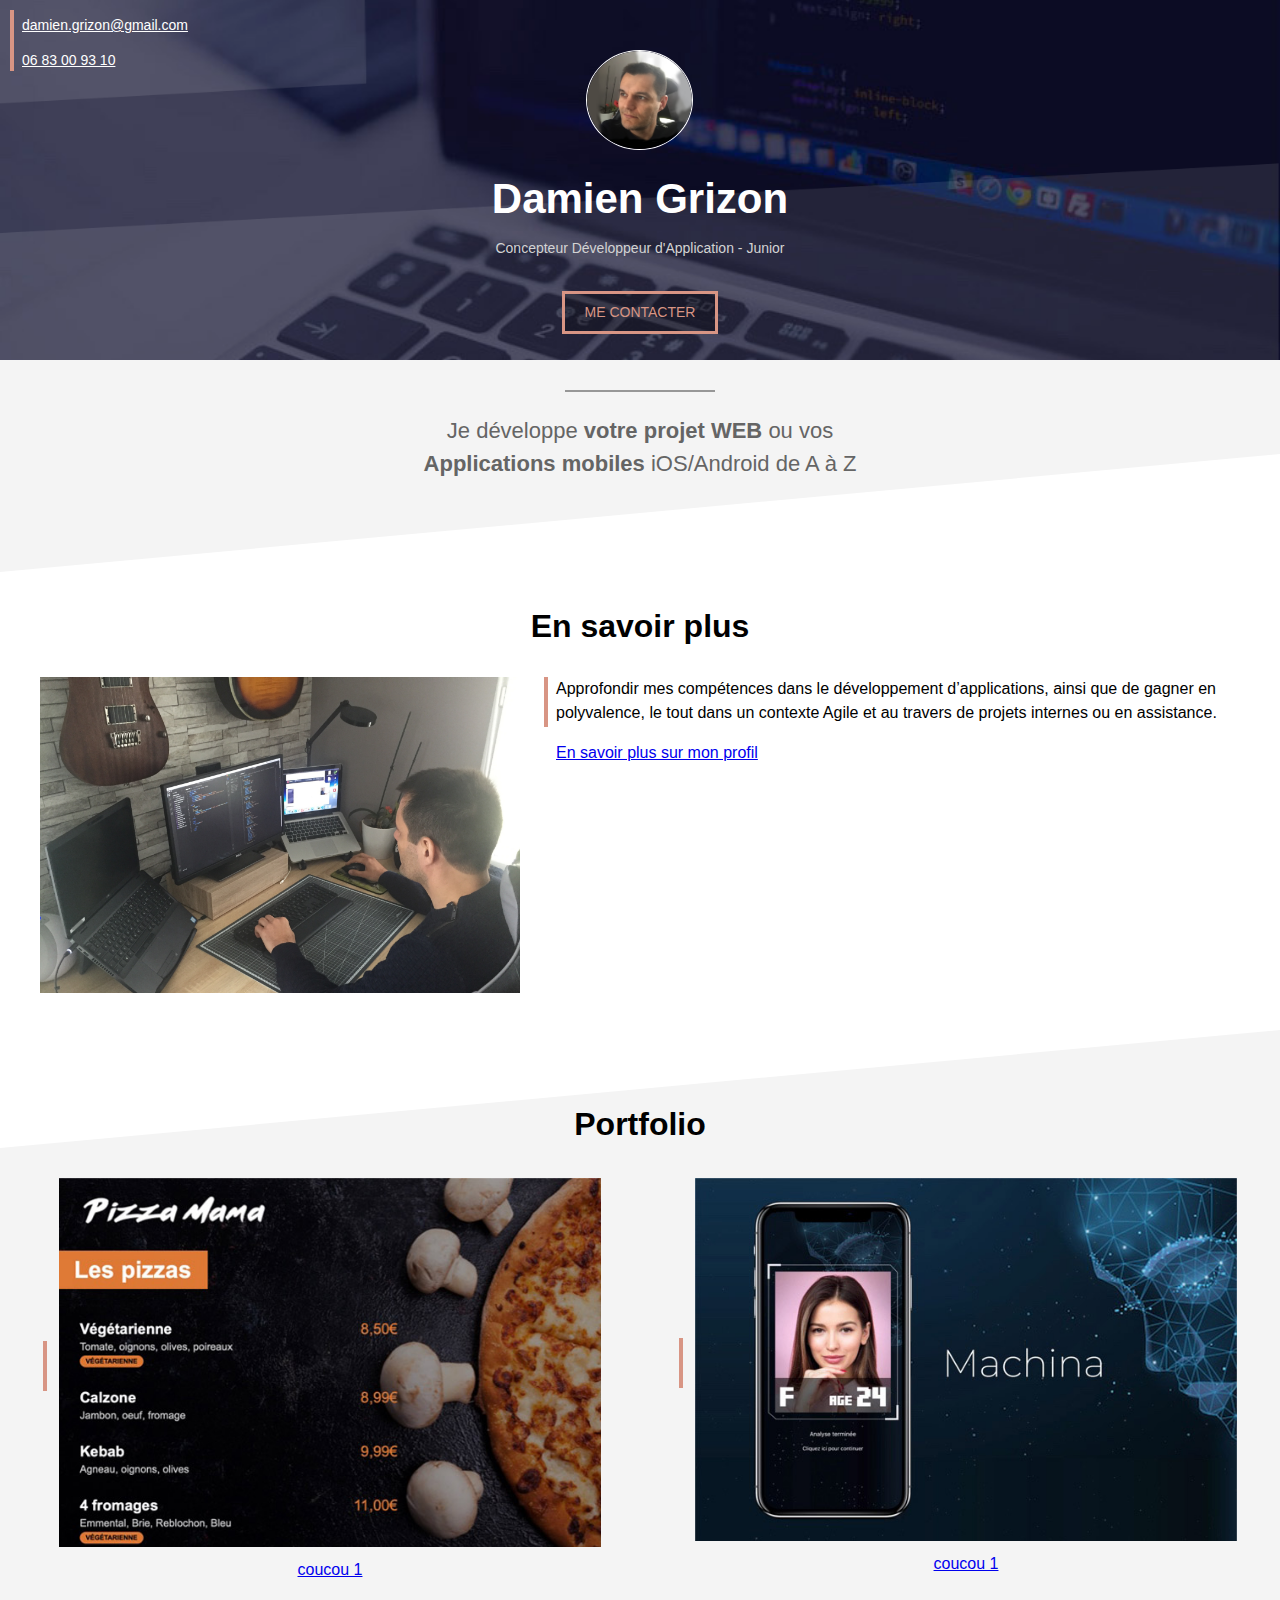
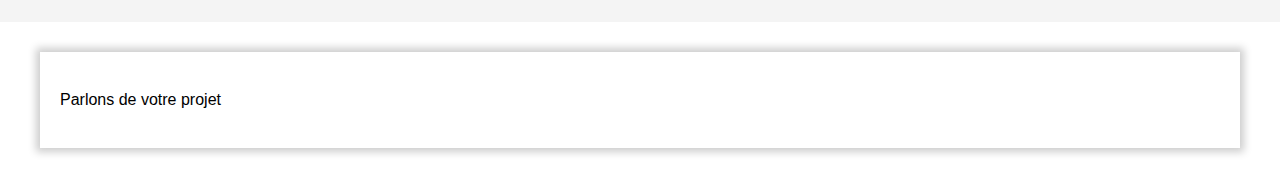
==== index.html @ cc2e8e43 "Add files via upload" ====
<!DOCTYPE html>
<html lang="fr">
<head>
    <meta charset="UTF-8">
    <meta name="viewport" content="width=device-width, initial-scale=1.0">
    <title>Damien Grizon</title>
    <link rel="stylesheet" href="style.css">
</head>
<body>
    <!-- COUVERTURE -->
    <div class="cover">
        <img class= "cover-profile" src = "profile.png"/>
        <H1>Damien Grizon</H1>
        <p>Concepteur Développeur d'Application - Junior</p>
        <div style="text-align: center;">
            <a class = "contact-button" href="mailto:damien.grizon@gmail.com?subject=Contact%20depuis%20damiengrizon.com">me contacter</a>
        </div>
        <div class ="cover-contact">
            <p><a href="mailto:damien.grizon@gmail.com?subject=Contact%20depuis%20damiengrizon.com">damien.grizon@gmail.com</a></p>
            <p><a href="tel:+33683009310">06 83 00 93 10</a></p>
        </div>
    </div>
    <!-- SECTION GRISE 1-->
    <div class="section section-grise1">
        <div class="separateur"></div>
    <p>Je développe <b>votre projet WEB</b> ou vos <b>Applications mobiles</b> iOS/Android de A à Z</p>
    </div>
    <!-- SECTION BLANCHE-->
    <div class="section">
        <h2>En savoir plus</h2>
        <img src="profile2.jpg" class="col40">
        <div class="col60 float-right" style="padding-left: 2%;">
            <div class="texte-avec-ligne-verticale">
                <p style="margin-top: 0px;">Approfondir mes compétences dans le développement d’applications, ainsi que de gagner en polyvalence, le tout dans un contexte Agile et au travers de projets internes ou en assistance.</p>
                <a href="#">En savoir plus sur mon profil</a>
            </div>          
        </div>
    </div>
    <!-- SECTION GRISE 2-->
    <div class="section section-grise2">
        <h2>Portfolio</h2>
        <table class="col-portfolio inlineblock"> 
            <tr>
                <td><div class="barre-verticale"></div></td>
                <td><img src="project1small.jpg" style="width: 100%;"></td>
            </tr>
            <tr>
                <td></td>
                <td><a href="#">coucou 1</a></td>
            </tr>
        </table>
        <table class="col-portfolio float-right"> 
            <tr>
              <td><div class="barre-verticale"></div></td>
                <td><img src="project2small.jpg" style="width: 100%;"></td>
            </tr>
            <tr>
                <td ></td>
                <td ><a href="#">coucou 1</a></td>
            </tr>
        </table>
    </div>
    <!-- SECTION blanche 2-->
    <div class="frame">
        <p>Parlons de votre projet</p>
        
    </div>
</body>
<html>
---- style.css ----
*{
    box-sizing: border-box;
}
:root{
    --color1:#D89584;
    --color2:#f4f4f4;
}
body{
    margin: 0;
    font-family: Arial, Helvetica, sans-serif;
    line-height: 1.5;
}
div.cover{
    height: 360px;
    background: url(cover_overlay.png)no-repeat center/100% 100%, url(cover.jpg)no-repeat center/cover;
    position: relative;
}
img.cover-profile{
    height: 100px;
    position: relative;
    left: 50%;
    margin-left: -54px;
    margin-top: 50px;
    border-style: solid ;
    border-width: 1px;
    border-color: white;
    border-radius: 50%;
}
h1{
    color: white;
    text-align: center;
    font-size: 42px;
    margin-top: 10px;
    margin-bottom: 0px;
}
div.cover p{
    color: lightgrey;
    text-align: center;
    margin-top: 8px;
    font-size: 14px;
}
div.cover-contact{
    position: absolute;
    top: 10px;
    left: 10px;
    border-left: 4px solid var(--color1);
    padding-left: 8px;
}
div.cover-contact p{
    text-align: left;
    margin-top: 5px;
    margin-bottom: 0px;
}
div.cover-contact p:first-child{
    margin-bottom: 14px;
}
div.cover-contact *{
    color: white;
    font-size: 14px;
}
a.contact-button{
    color: var(--color1);
    border: 3px solid var(--color1) ;
    padding: 8px 20px;
    background-color:#00000040;
    text-transform: uppercase;
    font-size: 14px;
    text-decoration: none;
    display: inline-block;
    margin-top : 18px;
}
a.contact-button:hover{
    color: white;
    border: 3px solid white ;
}
div.section{
    padding-left: 40px;
    padding-right: 40px;
    padding-top: 30px;
    padding-bottom: 30px;
    overflow: auto;
}
div.section-grise1{
    background: url("triangle2white.svg") no-repeat center bottom/100% ;
    background-color: var(--color2);
    padding-bottom: 70px;
}
div.section-grise2{
    background: url("triangle1white.svg") no-repeat center top/100% ;
    background-color: var(--color2);
    padding-top: 70px;
}
h2{
    text-align: center;
    font-size: 32px;
    margin-top: 0px;
}
div.separateur{
    color: #979797;
    border : 1px solid;
    width: 150px;
    text-align: center;
    position: relative;
    margin-left: -75px;
    left: 50%;
}
div.section-grise1 p {
    text-align: center;
    font-size: 22px;
    color: #656565;
    max-width: 450px;
    margin-left: auto;
    margin-right: auto;
}
img.cover-profile2{
    max-width: 300px;
}
.col40{
    width: 40%;
}
.col-portfolio{
    width: 47%;
    text-align: center;
}
.col60{
    width: 60%;
}
.float-right{
    float: right;
}
.inlineblock{
    display: inline-block;
}
.texte-avec-ligne-verticale{
    margin: 0px;
    border-left: 4px solid var(--color1);
    padding-left: 8px;
    height: 50px;
}
div.texte-avec-ligne-verticale{
    margin: 0px;
    border-left: 4px solid var(--color1);
    padding-left: 8px;
    height: 50px;
    display: inline-block;
}
div.barre-verticale{
    height: 50px;
    width: 4px;
    background-color: var(--color1);
    margin-right: 8px;
}
div.frame{
    margin: 30px 40px 30px 40px;
    padding: 20px;
    box-shadow: 0px 0px 8px 4px rgba(0,0,0,0.2);

}
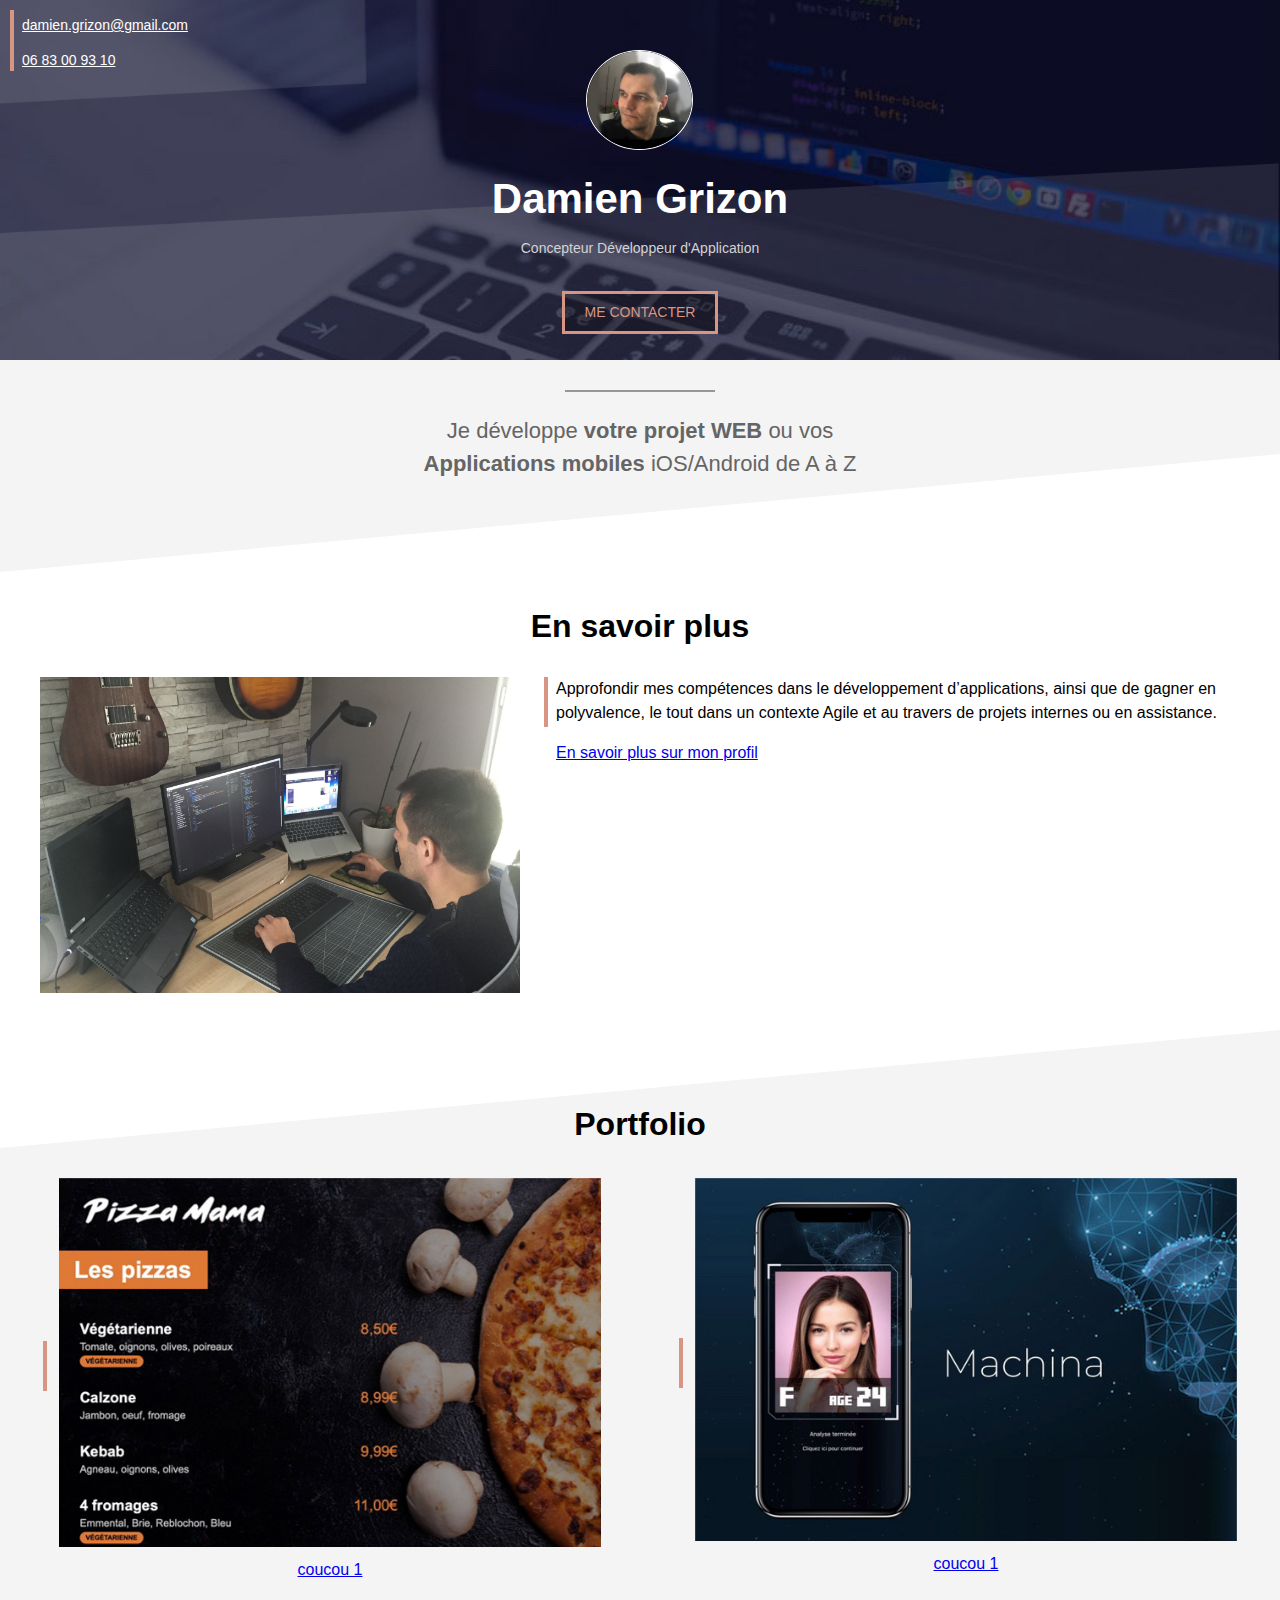
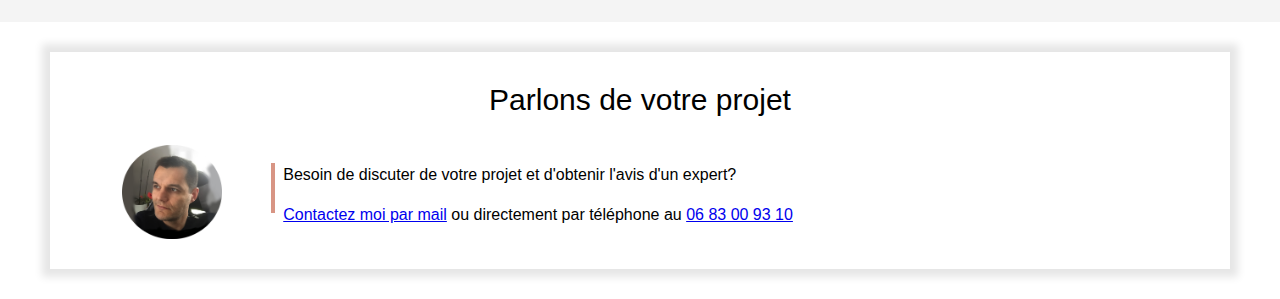
==== commit 4053acf1: "Add files via upload" ====
--- a/index.html
+++ b/index.html
@@ -11,7 +11,7 @@
     <div class="cover">
         <img class= "cover-profile" src = "profile.png"/>
         <H1>Damien Grizon</H1>
-        <p>Concepteur Développeur d'Application - Junior</p>
+        <p>Concepteur Développeur d'Application</p>
         <div style="text-align: center;">
             <a class = "contact-button" href="mailto:damien.grizon@gmail.com?subject=Contact%20depuis%20damiengrizon.com">me contacter</a>
         </div>
@@ -62,8 +62,19 @@
     </div>
     <!-- SECTION blanche 2-->
     <div class="frame">
-        <p>Parlons de votre projet</p>
-        
+        <p class="titreFrameBox">Parlons de votre projet</p>
+        <table class="col-frame">
+            <tr>
+                <td valign ="top" align="center"><img src="profile.png" style="width: 100px;">
+                <td>
+                <td>
+                    <div class="texte-avec-ligne-verticale" >
+                        Besoin de discuter de votre projet et d'obtenir l'avis d'un expert?
+                        <p><a href="mailto:damien.grizon@gmail.com">Contactez moi par mail</a> ou directement par téléphone au <a href="tel:+33683009310">06 83 00 93 10</a></p>
+                    </div>
+                </td>
+            </tr>
+        </table>
     </div>
 </body>
 <html>--- a/style.css
+++ b/style.css
@@ -118,6 +118,9 @@
 .col40{
     width: 40%;
 }
+.col30{
+    width: 30%;    
+}
 .col-portfolio{
     width: 47%;
     text-align: center;
@@ -151,9 +154,18 @@
     margin-right: 8px;
 }
 div.frame{
-    margin: 30px 40px 30px 40px;
-    padding: 20px;
-    box-shadow: 0px 0px 8px 4px rgba(0,0,0,0.2);
-
+    margin: 30px 50px;
+    padding: 20px 30px;
+    background-color: white;
+    box-shadow: 0px 0px 8px 8px rgba(0,0,0,0.1);
+}
+p.titreFrameBox{
+    text-align: center;
+    font-size: 30px;
+    margin-top: 5px;
+    margin-bottom: 20px;
+}
+.col-frame{
+    width: 100%;
 }
 
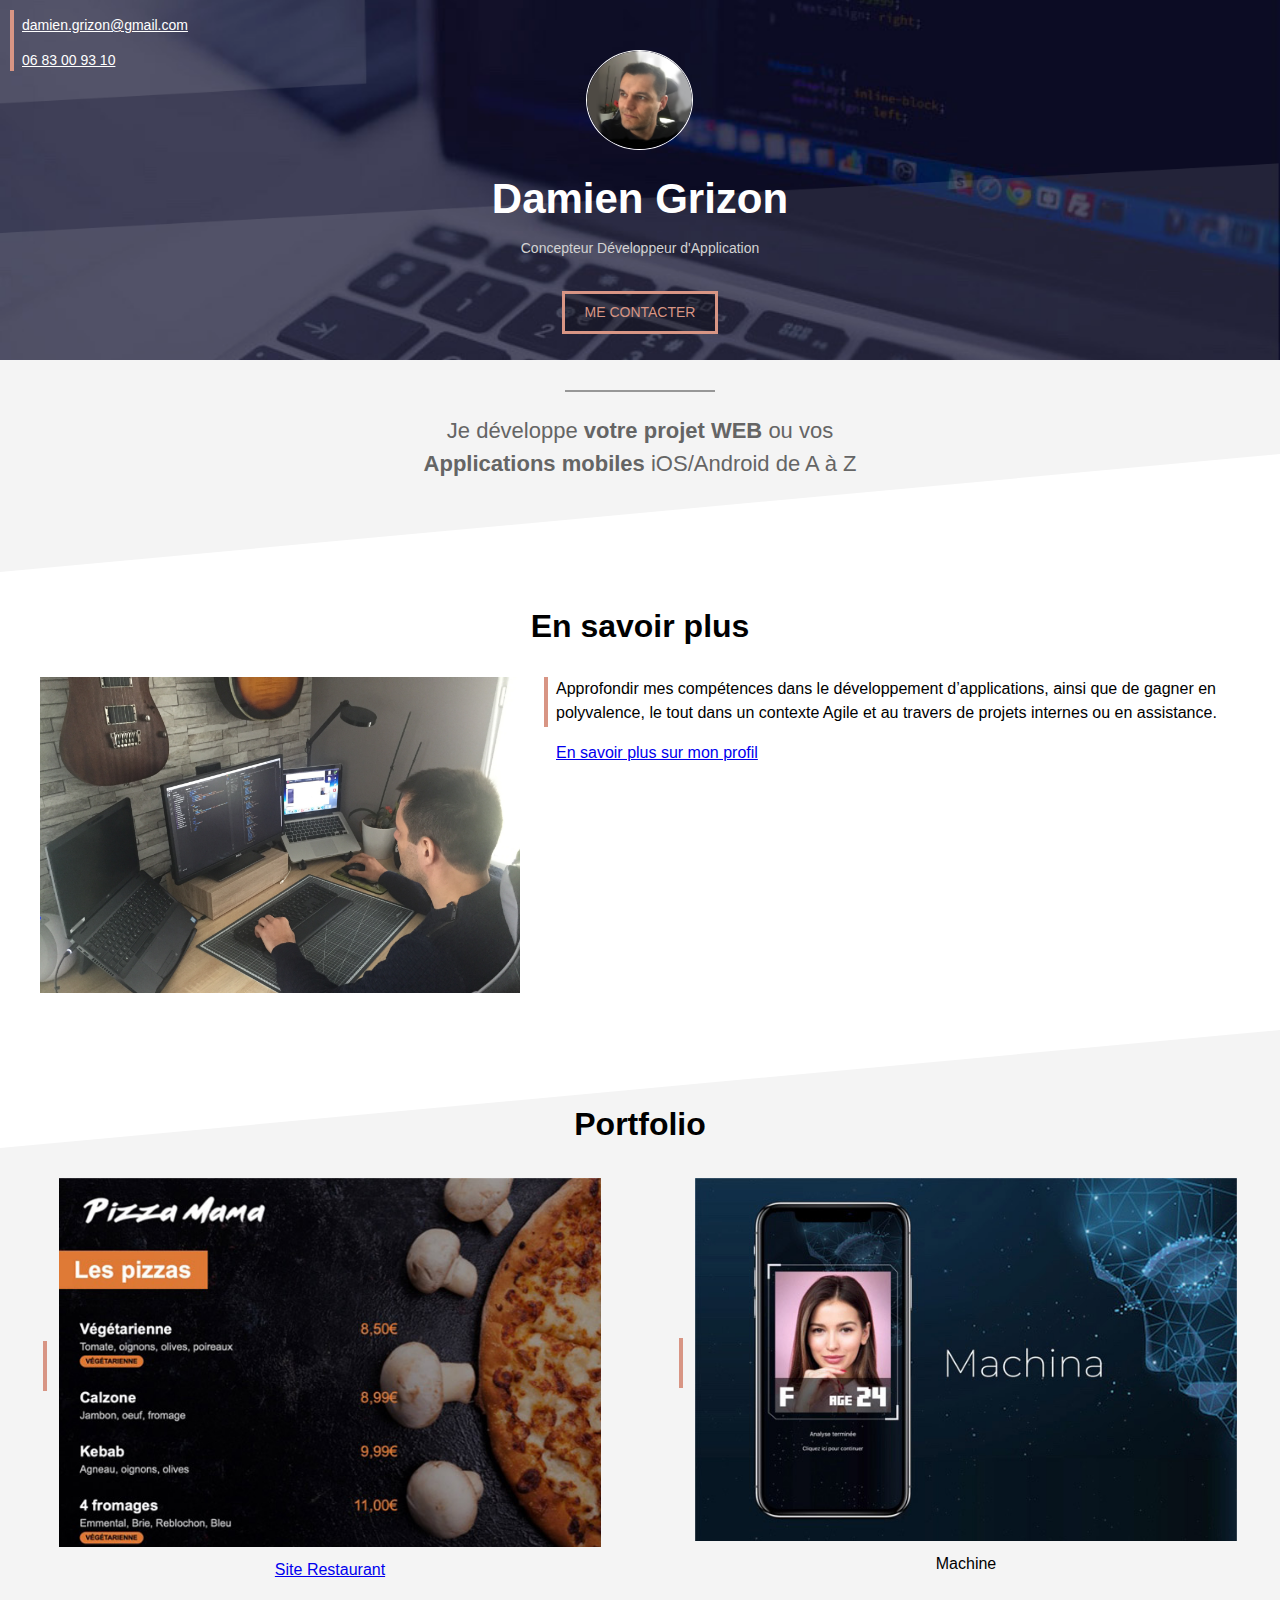
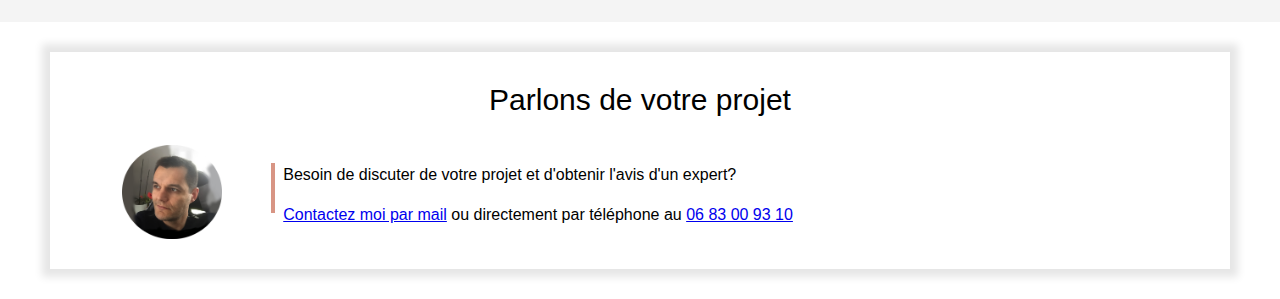
==== commit b5727770: "Add files via upload" ====
--- a/index.html
+++ b/index.html
@@ -10,7 +10,7 @@
     <!-- COUVERTURE -->
     <div class="cover">
         <img class= "cover-profile" src = "profile.png"/>
-        <H1>Damien Grizon</H1>
+        <h1>Damien Grizon</h1>
         <p>Concepteur Développeur d'Application</p>
         <div style="text-align: center;">
             <a class = "contact-button" href="mailto:damien.grizon@gmail.com?subject=Contact%20depuis%20damiengrizon.com">me contacter</a>
@@ -33,7 +33,7 @@
             <div class="texte-avec-ligne-verticale">
                 <p style="margin-top: 0px;">Approfondir mes compétences dans le développement d’applications, ainsi que de gagner en polyvalence, le tout dans un contexte Agile et au travers de projets internes ou en assistance.</p>
                 <a href="#">En savoir plus sur mon profil</a>
-            </div>          
+            </div>         
         </div>
     </div>
     <!-- SECTION GRISE 2-->
@@ -46,7 +46,7 @@
             </tr>
             <tr>
                 <td></td>
-                <td><a href="#">coucou 1</a></td>
+                <td><a href="portfolio-site-restaurant.html">Site Restaurant</td>
             </tr>
         </table>
         <table class="col-portfolio float-right"> 
@@ -56,7 +56,7 @@
             </tr>
             <tr>
                 <td ></td>
-                <td ><a href="#">coucou 1</a></td>
+                <td ><a>Machine</td>
             </tr>
         </table>
     </div>
--- a/style.css
+++ b/style.css
@@ -168,4 +168,31 @@
 .col-frame{
     width: 100%;
 }
-
+/* PORTFOLIO */
+.portfolio-header{
+    height: 90px;
+    padding: 18px;
+    background:url(cover.jpg)no-repeat center/cover;
+}
+.portfolio-header-tittle{
+    color: var(--color2);
+    font-size: 26px;
+    font-weight: bold;
+    margin-top: 8px;
+    margin-left: 8px;
+}
+H1.portfolio{
+    color: black;
+    font-size: 46px;
+}
+H2.portfolio{
+    font-size: 26px;
+    font-weight: normal;
+}
+.retour{
+    text-align: left;
+    float: left;
+    color: var(--color1);
+    position: absolute;
+    border-left: 150px;
+}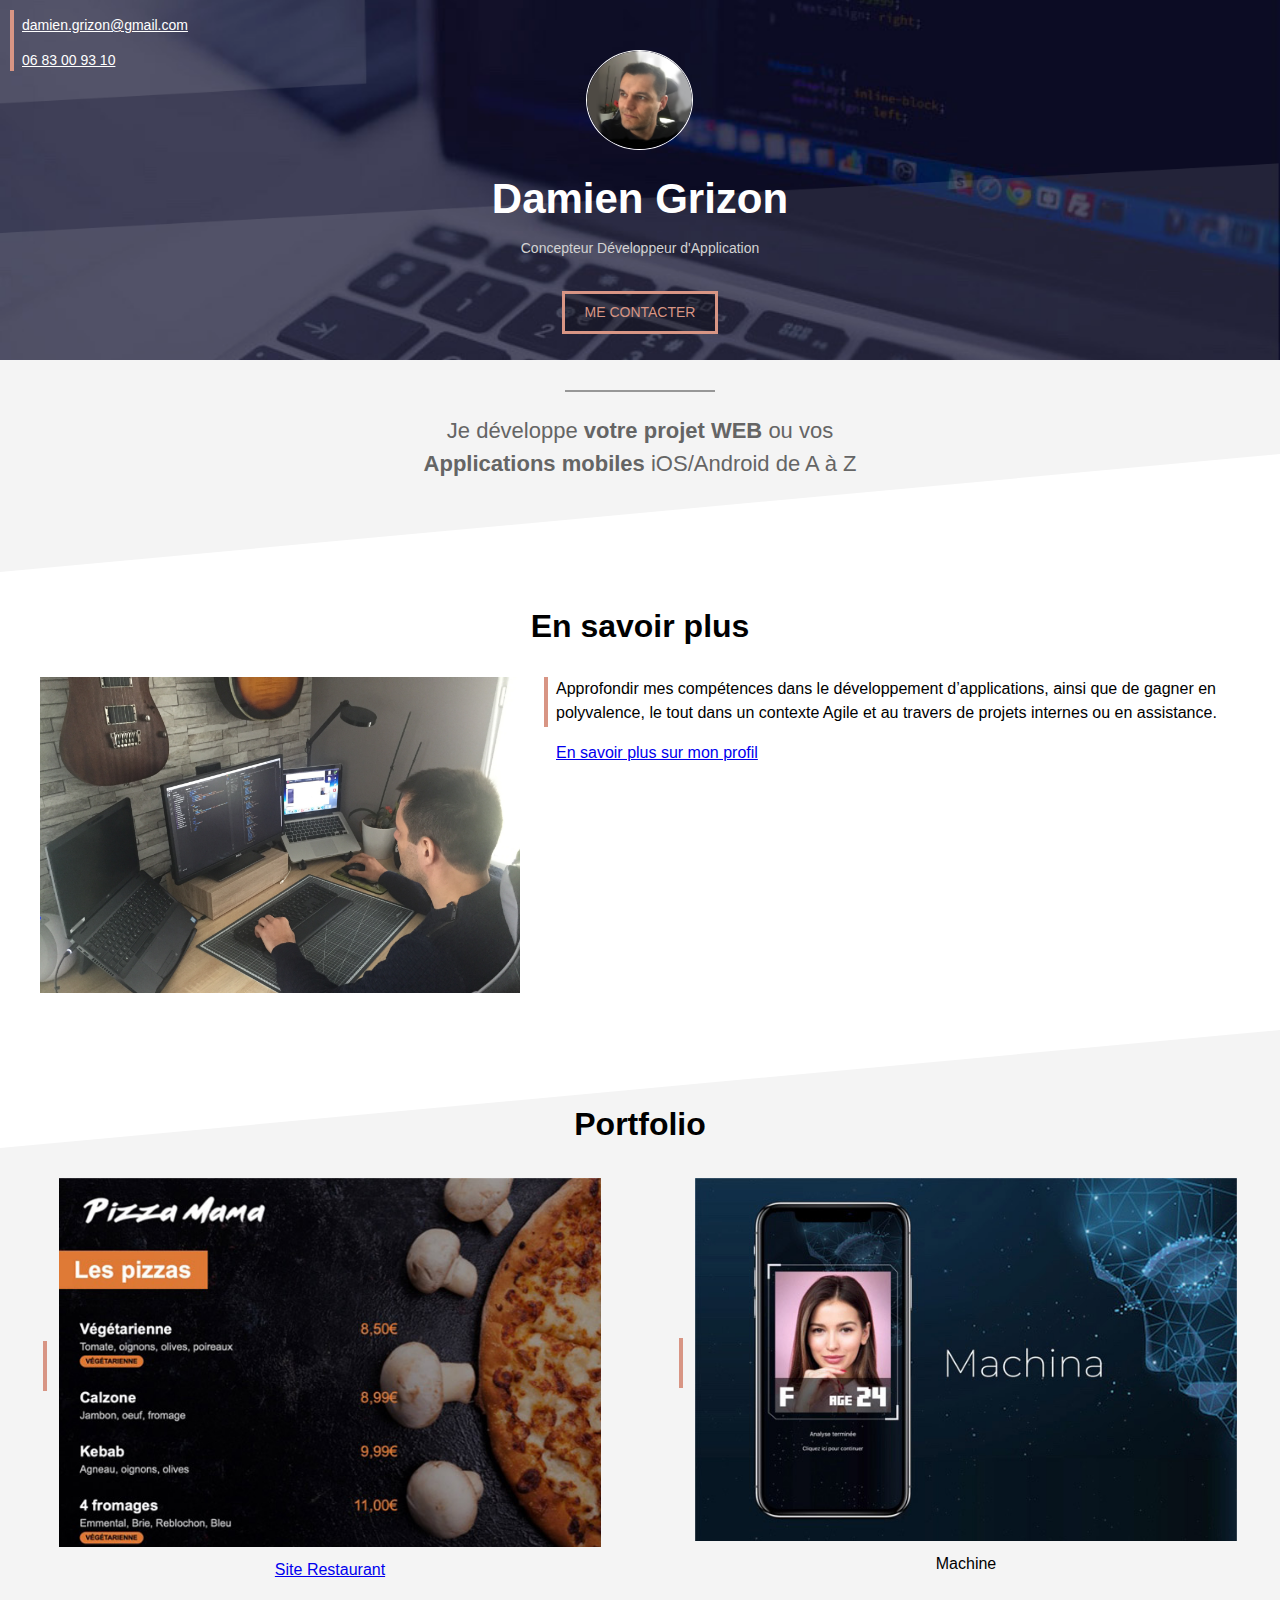
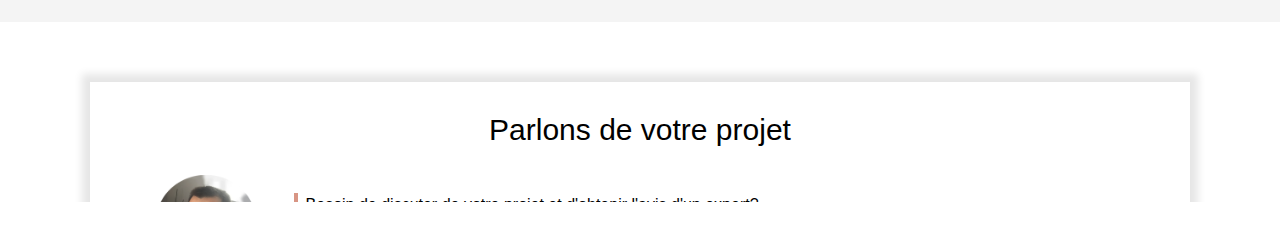
==== commit da4d65a8: "Add files via upload" ====
--- a/index.html
+++ b/index.html
@@ -42,7 +42,7 @@
         <table class="col-portfolio inlineblock"> 
             <tr>
                 <td><div class="barre-verticale"></div></td>
-                <td><img src="project1small.jpg" style="width: 100%;"></td>
+                <td><a href="portfolio-site-restaurant.html"><img src="project1small.jpg" style="width: 100%;"></a></td>
             </tr>
             <tr>
                 <td></td>
@@ -60,21 +60,10 @@
             </tr>
         </table>
     </div>
-    <!-- SECTION blanche 2-->
-    <div class="frame">
-        <p class="titreFrameBox">Parlons de votre projet</p>
-        <table class="col-frame">
-            <tr>
-                <td valign ="top" align="center"><img src="profile.png" style="width: 100px;">
-                <td>
-                <td>
-                    <div class="texte-avec-ligne-verticale" >
-                        Besoin de discuter de votre projet et d'obtenir l'avis d'un expert?
-                        <p><a href="mailto:damien.grizon@gmail.com">Contactez moi par mail</a> ou directement par téléphone au <a href="tel:+33683009310">06 83 00 93 10</a></p>
-                    </div>
-                </td>
-            </tr>
-        </table>
-    </div>
+
+    <!-- SECTION BLANCHE FRAME-->
+    <div class="section">
+       <iframe src="contact-frame.html">
+    </div>    
 </body>
 <html>--- a/style.css
+++ b/style.css
@@ -10,6 +10,11 @@
     font-family: Arial, Helvetica, sans-serif;
     line-height: 1.5;
 }
+iframe {
+    width: 100%;
+    border: none;
+}
+
 div.cover{
     height: 360px;
     background: url(cover_overlay.png)no-repeat center/100% 100%, url(cover.jpg)no-repeat center/cover;
@@ -184,15 +189,26 @@
 H1.portfolio{
     color: black;
     font-size: 46px;
+    line-height: 1;
+    padding-top: 10px;
 }
 H2.portfolio{
     font-size: 26px;
+    color: black;
     font-weight: normal;
-}
-.retour{
-    text-align: left;
-    float: left;
+    margin-bottom: 0px;
+}
+.portfolio-back{
     color: var(--color1);
-    position: absolute;
-    border-left: 150px;
+    margin-left: -10px;
+}
+.portfolio-img{
+    display: block;
+    width: 70%;
+    margin-left: auto;
+    margin-right: auto;
+    max-width: 550px;
+    margin-top: 20px;
+    margin-bottom: 20px;
+    text-align: center;
 }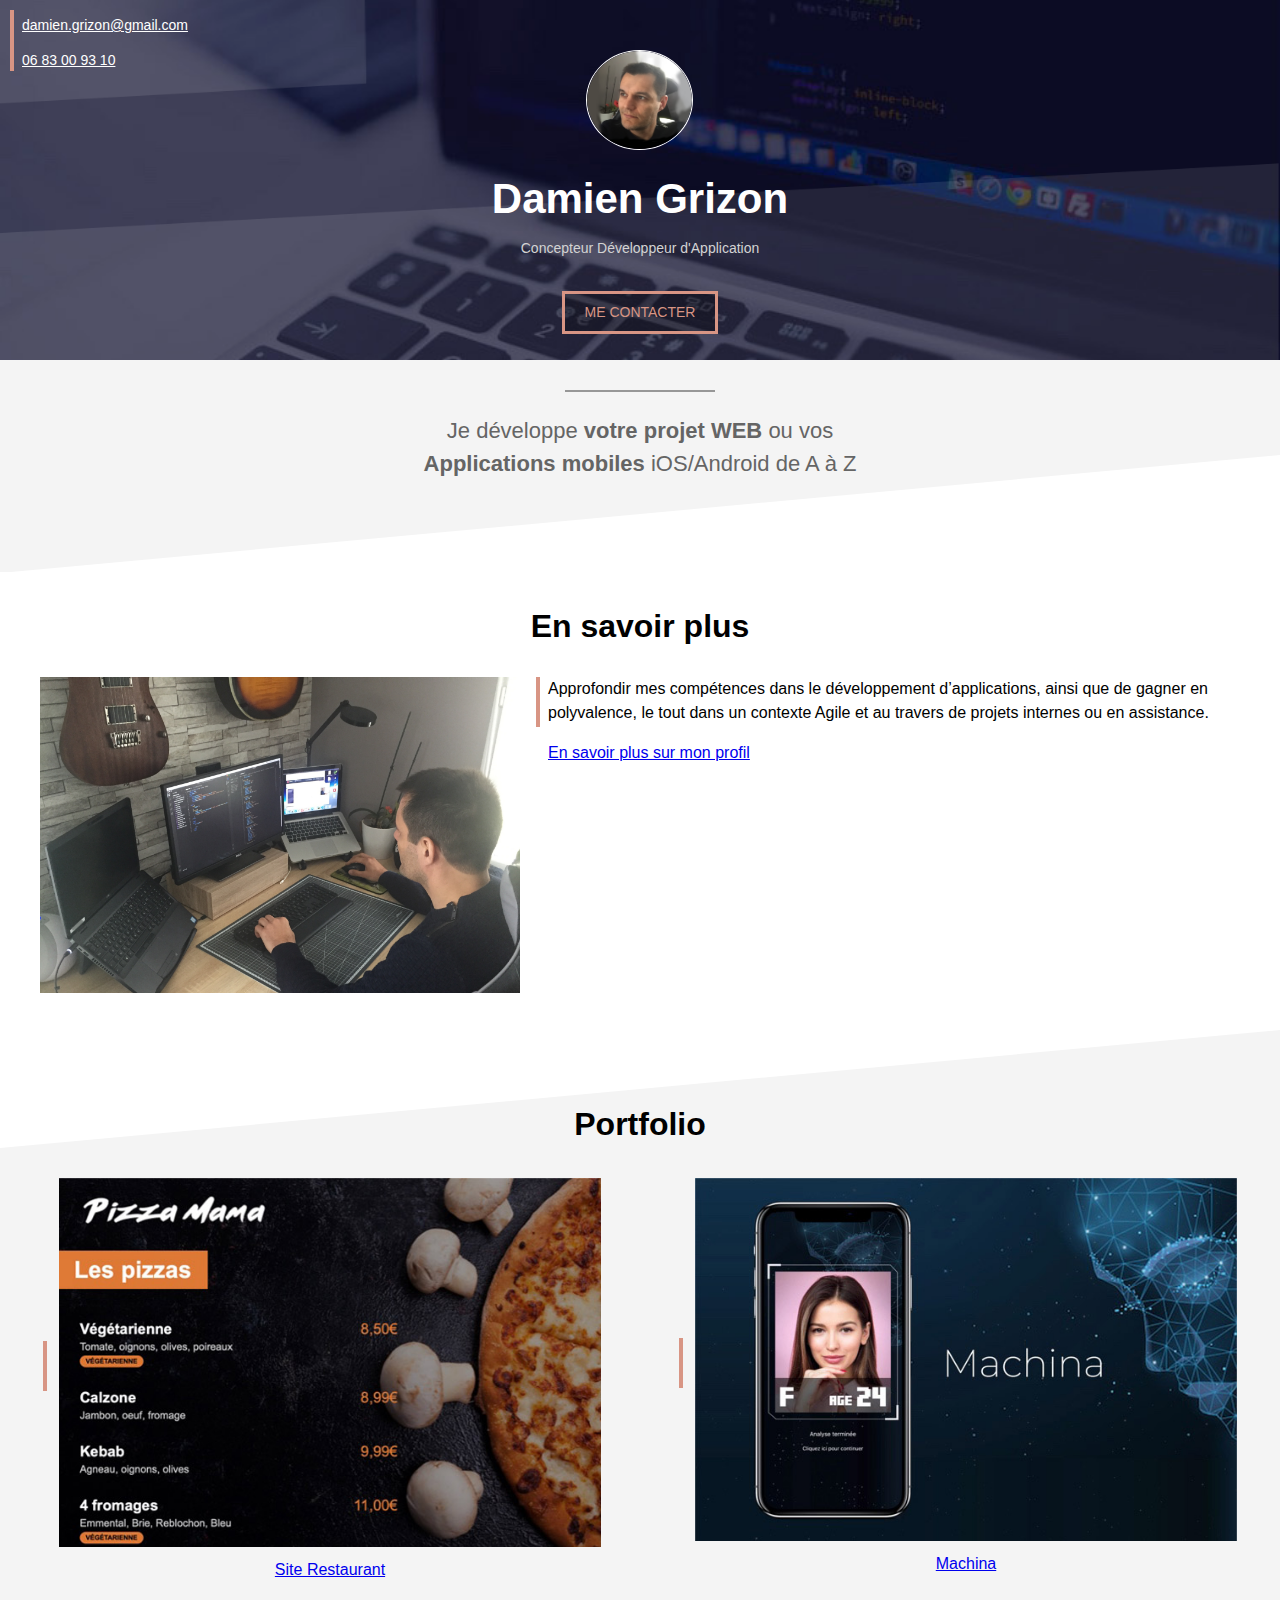
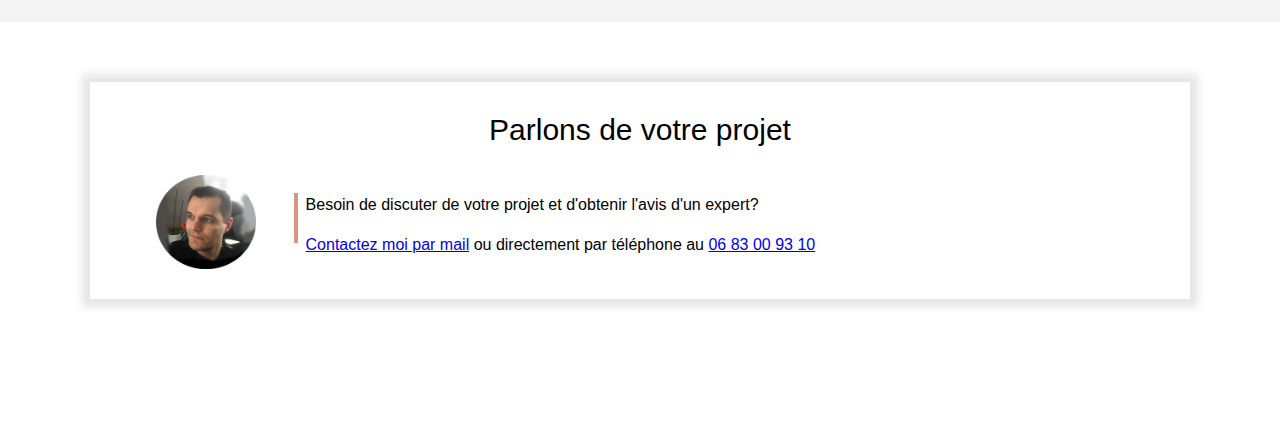
==== commit 8bf5ed47: "Add files via upload" ====
--- a/index.html
+++ b/index.html
@@ -28,8 +28,8 @@
     <!-- SECTION BLANCHE-->
     <div class="section">
         <h2>En savoir plus</h2>
-        <img src="profile2.jpg" class="col40">
-        <div class="col60 float-right" style="padding-left: 2%;">
+        <img src="profile2.jpg" class="col-contenu">
+        <div class="col-contenu float-right">
             <div class="texte-avec-ligne-verticale">
                 <p style="margin-top: 0px;">Approfondir mes compétences dans le développement d’applications, ainsi que de gagner en polyvalence, le tout dans un contexte Agile et au travers de projets internes ou en assistance.</p>
                 <a href="#">En savoir plus sur mon profil</a>
@@ -52,18 +52,18 @@
         <table class="col-portfolio float-right"> 
             <tr>
               <td><div class="barre-verticale"></div></td>
-                <td><img src="project2small.jpg" style="width: 100%;"></td>
+                <td><a href="portfolio-Machina.html"><img src="project2small.jpg" style="width: 100%;"></a></td>
             </tr>
             <tr>
                 <td ></td>
-                <td ><a>Machine</td>
+                <td ><a href="portfolio-Machina.html">Machina</td>
             </tr>
         </table>
     </div>
 
     <!-- SECTION BLANCHE FRAME-->
     <div class="section">
-       <iframe src="contact-frame.html">
+       <iframe src="contact-frame.html" scrolling="no"/>
     </div>    
 </body>
 <html>--- a/style.css
+++ b/style.css
@@ -13,6 +13,7 @@
 iframe {
     width: 100%;
     border: none;
+    height: 350px;
 }
 
 div.cover{
@@ -86,7 +87,7 @@
     overflow: auto;
 }
 div.section-grise1{
-    background: url("triangle2white.svg") no-repeat center bottom/100% ;
+    background: url("triangle2white.svg") no-repeat center bottom -1px/100% ;
     background-color: var(--color2);
     padding-bottom: 70px;
 }
@@ -120,7 +121,7 @@
 img.cover-profile2{
     max-width: 300px;
 }
-.col40{
+img.col-contenu{
     width: 40%;
 }
 .col30{
@@ -130,8 +131,10 @@
     width: 47%;
     text-align: center;
 }
-.col60{
+
+div.col-contenu{
     width: 60%;
+    padding-left: 16px;
 }
 .float-right{
     float: right;
@@ -211,4 +214,52 @@
     margin-top: 20px;
     margin-bottom: 20px;
     text-align: center;
-}+}
+.texte-centrale{
+    padding-left: 20px;
+    padding-right: 20px;
+}
+.texte-centrale p {
+    margin-top: 0px;
+}
+
+/* RESPONSIVE DESIGN : MOBILE */
+@media only screen and (max-width: 768px) {
+    img.cover-profile{
+        height: 90px;
+        margin-top: 75px;
+        }
+    h1{
+        font-size: 38px;
+        margin-top: 6px;
+        margin-bottom: 0px;
+    }
+    div.cover p{
+        margin-top: 2px;
+        font-size: 13px;
+    }
+    div.section{
+        padding-left: 20px;
+        padding-right: 20px;
+    }
+    div.section-grise1{
+        padding-bottom: 40px;
+    }
+    h2{
+        font-size: 30px;
+    }
+    img.col-contenu{
+        width: 100%;
+    }
+    div.col-contenu{
+        width: 100%;
+        padding-left: 0px;
+    }
+    .col-portfolio{
+        width: 100%;
+        margin-bottom: 20px;
+    }
+    
+
+
+  }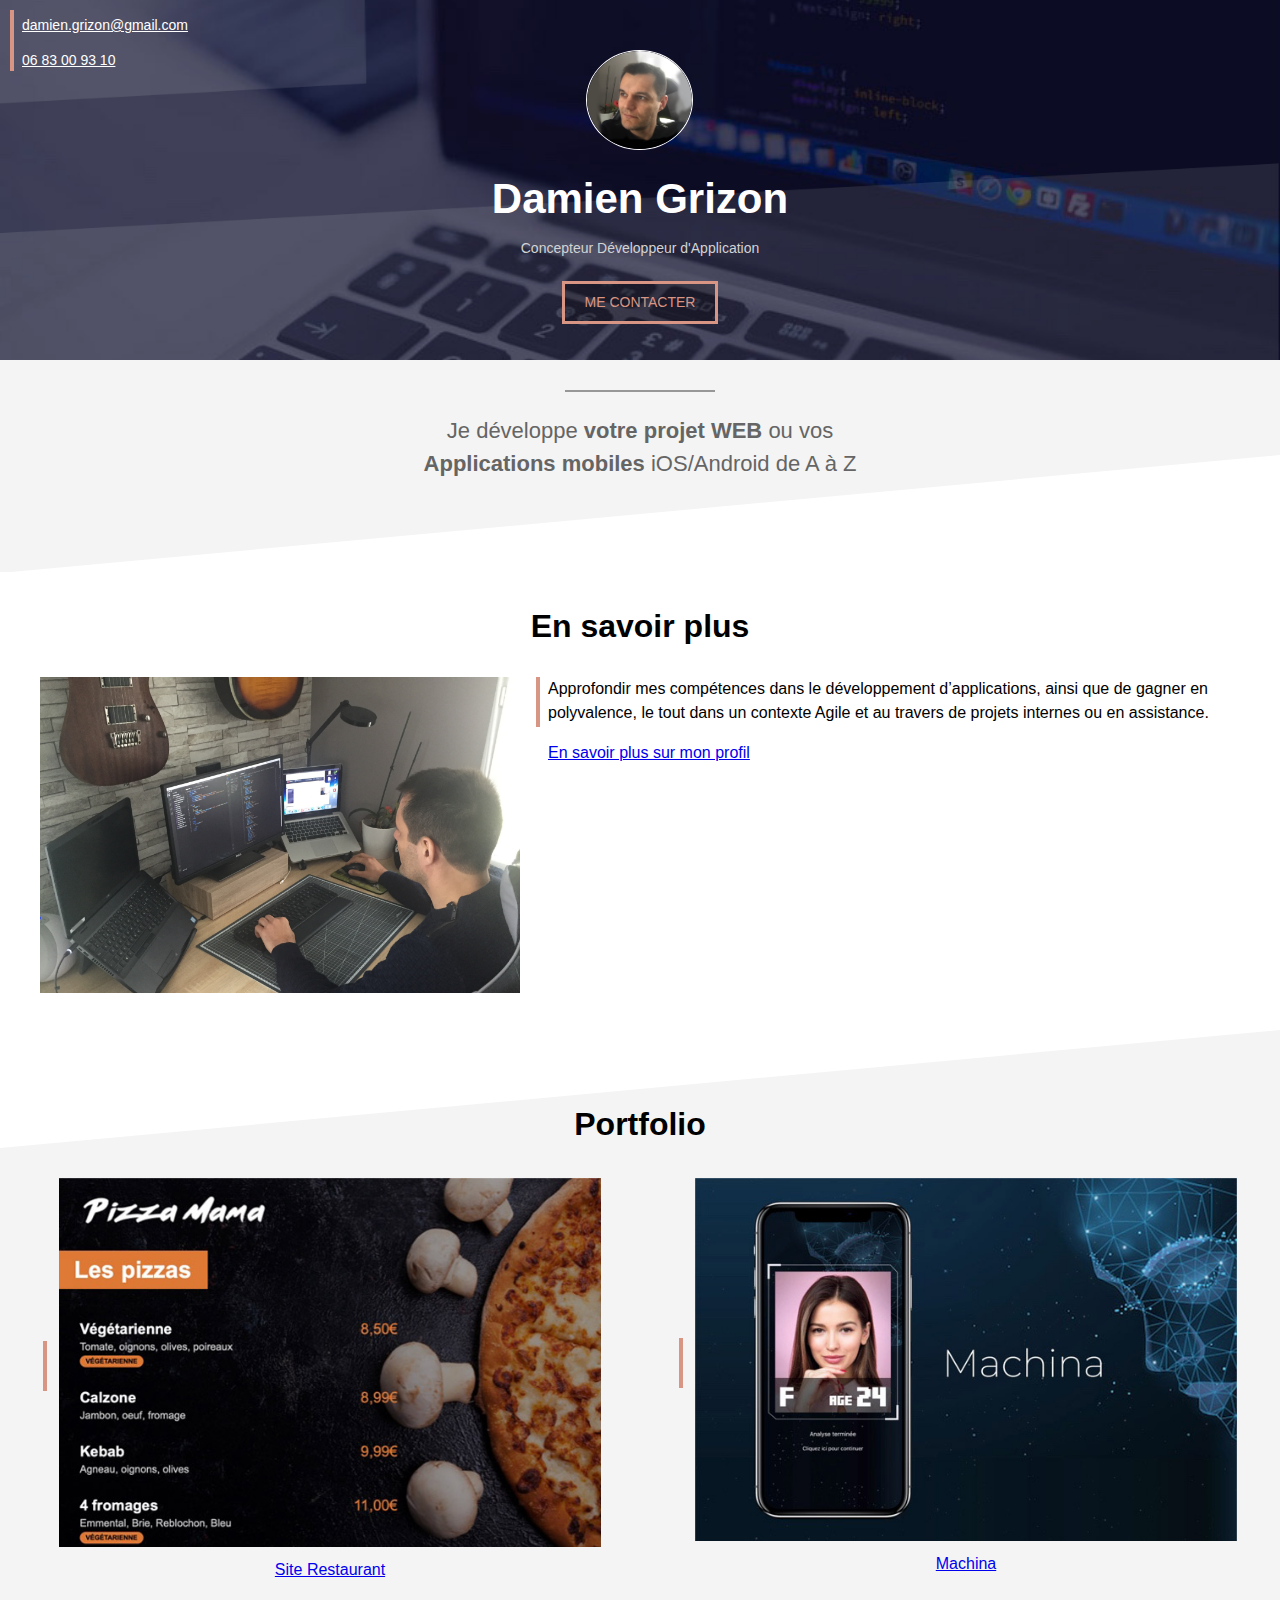
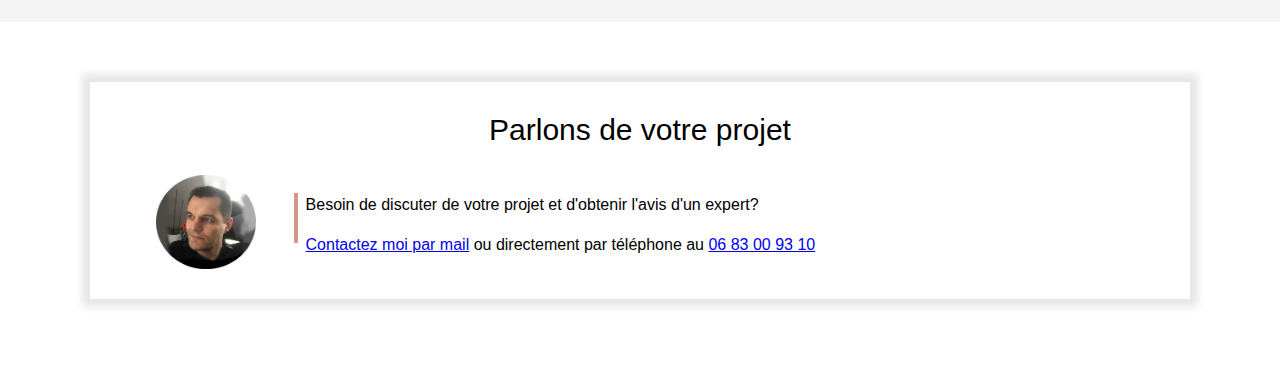
==== commit d1f13bcc: "Add files via upload" ====
--- a/index.html
+++ b/index.html
@@ -39,19 +39,19 @@
     <!-- SECTION GRISE 2-->
     <div class="section section-grise2">
         <h2>Portfolio</h2>
-        <table class="col-portfolio inlineblock"> 
+        <table class="col-portfolio" style="display:inline-block"> 
             <tr>
                 <td><div class="barre-verticale"></div></td>
-                <td><a href="portfolio-site-restaurant.html"><img src="project1small.jpg" style="width: 100%;"></a></td>
+                <td style="width: 100%;"><a href="portfolio-site-restaurant.html"><img src="project1small.jpg" style="width: 100%;"></a></td>
             </tr>
             <tr>
                 <td></td>
-                <td><a href="portfolio-site-restaurant.html">Site Restaurant</td>
+                <td style="width: 100%;"><a href="portfolio-site-restaurant.html">Site Restaurant</td>
             </tr>
         </table>
         <table class="col-portfolio float-right"> 
             <tr>
-              <td><div class="barre-verticale"></div></td>
+                <td><div class="barre-verticale"></div></td>
                 <td><a href="portfolio-Machina.html"><img src="project2small.jpg" style="width: 100%;"></a></td>
             </tr>
             <tr>
@@ -62,8 +62,6 @@
     </div>
 
     <!-- SECTION BLANCHE FRAME-->
-    <div class="section">
-       <iframe src="contact-frame.html" scrolling="no"/>
-    </div>    
+    <iframe src="contact-frame.html" scrolling="no"/>
 </body>
 <html>--- a/style.css
+++ b/style.css
@@ -73,7 +73,7 @@
     font-size: 14px;
     text-decoration: none;
     display: inline-block;
-    margin-top : 18px;
+    margin-top : 8px;
 }
 a.contact-button:hover{
     color: white;
@@ -176,6 +176,9 @@
 .col-frame{
     width: 100%;
 }
+div.frame img{
+    width: 100px;
+}
 /* PORTFOLIO */
 .portfolio-header{
     height: 90px;
@@ -210,7 +213,7 @@
     width: 70%;
     margin-left: auto;
     margin-right: auto;
-    max-width: 550px;
+    max-width: 475px;
     margin-top: 20px;
     margin-bottom: 20px;
     text-align: center;
@@ -222,9 +225,15 @@
 .texte-centrale p {
     margin-top: 0px;
 }
+.display-mobile{
+    display: none;
+}
 
 /* RESPONSIVE DESIGN : MOBILE */
-@media only screen and (max-width: 768px) {
+@media only screen and (max-width: 767px) {
+    iframe {
+        height: 250px;
+    }    
     img.cover-profile{
         height: 90px;
         margin-top: 75px;
@@ -259,7 +268,40 @@
         width: 100%;
         margin-bottom: 20px;
     }
-    
+    div.frame{
+        margin: 0px 0px;
+        padding: 0px 0px;
+        box-shadow:none;
+    }
+    div.frame img{
+        width: 70px;
+    }
+    .portfolio-header-tittle{
+        font-size: 20px;
+        margin-left: 0px;
+     
+    }
+    a.contact-button{
+        padding: 7px 7px;
+        font-size: 12px;
+        margin-top : 5px;
+    }
+    .portfolio-header{
+        padding: 10px;
+        height: 70px;
+    }
+    h1.portfolio{
+        font-size: 40px;
+    }
+    h2.portfolio{
+        font-size: 22px;
+    }
+    .portfolio-img{
+        width: 90%;
+    }
+    .display-mobile{
+        display: block;
+    }
 
 
   }